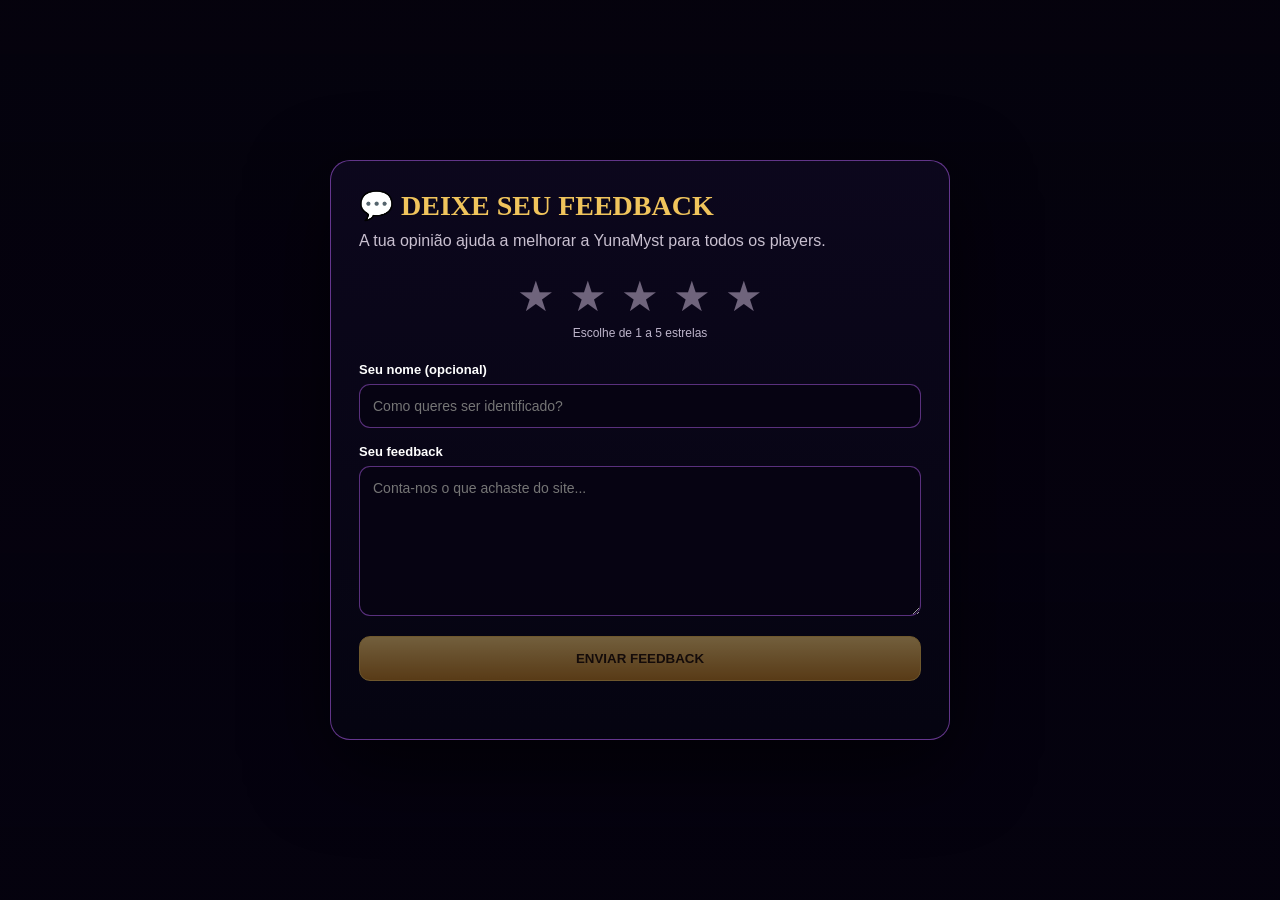
==== feedback.html @ e723e4aa "Adicionar página de feedback com avaliação por estrelas" ====
<!DOCTYPE html>
<html lang="pt-BR">
<head>
<meta charset="UTF-8">
<meta name="viewport" content="width=device-width,initial-scale=1">
<title>YunaMyst — Feedback</title>
<style>
*{box-sizing:border-box}body{margin:0;min-height:100vh;font-family:Arial,Helvetica,sans-serif;color:#fff;background:#05030b;display:flex;align-items:center;justify-content:center;padding:18px}.bg{position:fixed;inset:0;z-index:-1;background:linear-gradient(rgba(5,2,15,.58),rgba(5,2,15,.94)),url('https://tec8.com.br/wp-content/uploads/2019/06/Summoners-War.jpg') center/cover no-repeat}.card{width:min(620px,100%);background:linear-gradient(180deg,rgba(12,7,29,.98),rgba(5,4,17,.98));border:1px solid rgba(190,102,255,.5);border-radius:20px;padding:28px;box-shadow:0 25px 80px rgba(0,0,0,.65)}h1{margin:0 0 7px;color:#f0c45c;font:900 28px Georgia,serif}p{color:#c9c0d0;line-height:1.5;margin:0 0 20px}.stars{display:flex;justify-content:center;gap:8px;margin:8px 0 5px}.star{border:0;background:transparent;color:#6f647c;font-size:42px;cursor:pointer;line-height:1;padding:3px;transition:.15s}.star:hover,.star.selected{color:#f0c45c;transform:scale(1.1)}.hint{text-align:center;color:#bdb4ca;font-size:12px;margin-bottom:22px}.field{margin-bottom:16px}label{display:block;font-weight:800;font-size:13px;margin-bottom:7px}input,textarea{width:100%;border:1px solid rgba(190,102,255,.45);border-radius:11px;background:rgba(7,4,18,.9);color:#fff;padding:13px;font:14px Arial;outline:none}input:focus,textarea:focus{border-color:#b65cff;box-shadow:0 0 12px rgba(182,92,255,.15)}textarea{min-height:150px;resize:vertical}.submit{width:100%;border:1px solid #edbd4e;border-radius:11px;background:linear-gradient(#f6cd70,#bd7d1d);color:#251400;padding:14px;font-weight:900;cursor:pointer}.submit:disabled{opacity:.45;cursor:not-allowed}.result{text-align:center;color:#d99cff;font-weight:800;font-size:12px;min-height:18px;margin-top:12px}@media(max-width:850px){body{padding:12px}.card{padding:20px 16px;border-radius:17px}h1{font-size:23px}.star{font-size:35px}.stars{gap:4px}}
</style>
</head>
<body><div class="bg"></div><main class="card"><h1>💬 DEIXE SEU FEEDBACK</h1><p>A tua opinião ajuda a melhorar a YunaMyst para todos os players.</p><div class="stars" id="stars" aria-label="Escolhe de 1 a 5 estrelas"><button class="star" data-rating="1" type="button">★</button><button class="star" data-rating="2" type="button">★</button><button class="star" data-rating="3" type="button">★</button><button class="star" data-rating="4" type="button">★</button><button class="star" data-rating="5" type="button">★</button></div><div class="hint" id="hint">Escolhe de 1 a 5 estrelas</div><form id="feedbackForm"><div class="field"><label for="nome">Seu nome (opcional)</label><input id="nome" name="nome" maxlength="80" placeholder="Como queres ser identificado?"></div><div class="field"><label for="mensagem">Seu feedback</label><textarea id="mensagem" name="mensagem" maxlength="2000" required placeholder="Conta-nos o que achaste do site..."></textarea></div><button class="submit" id="submit" type="submit" disabled>ENVIAR FEEDBACK</button><div class="result" id="result"></div></form></main>
<script>
let rating=0;const stars=[...document.querySelectorAll('.star')],hint=document.getElementById('hint'),submit=document.getElementById('submit');function paint(n){stars.forEach((s,i)=>s.classList.toggle('selected',i<n));}stars.forEach(s=>s.addEventListener('click',()=>{rating=Number(s.dataset.rating);paint(rating);hint.textContent=rating+' de 5 estrelas';submit.disabled=false;}));document.getElementById('feedbackForm').addEventListener('submit',e=>{e.preventDefault();if(!rating)return;const nome=document.getElementById('nome').value.trim()||'Anónimo';const msg=document.getElementById('mensagem').value.trim();const subject=encodeURIComponent('Feedback YunaMyst — '+rating+'/5 estrelas');const body=encodeURIComponent('Avaliação: '+rating+'/5 estrelas\nNome: '+nome+'\n\nFeedback:\n'+msg);window.location.href='mailto:solange.hannah90@gmail.com?subject='+subject+'&body='+body;document.getElementById('result').textContent='A preparar o envio do feedback…';});
</script></body></html>
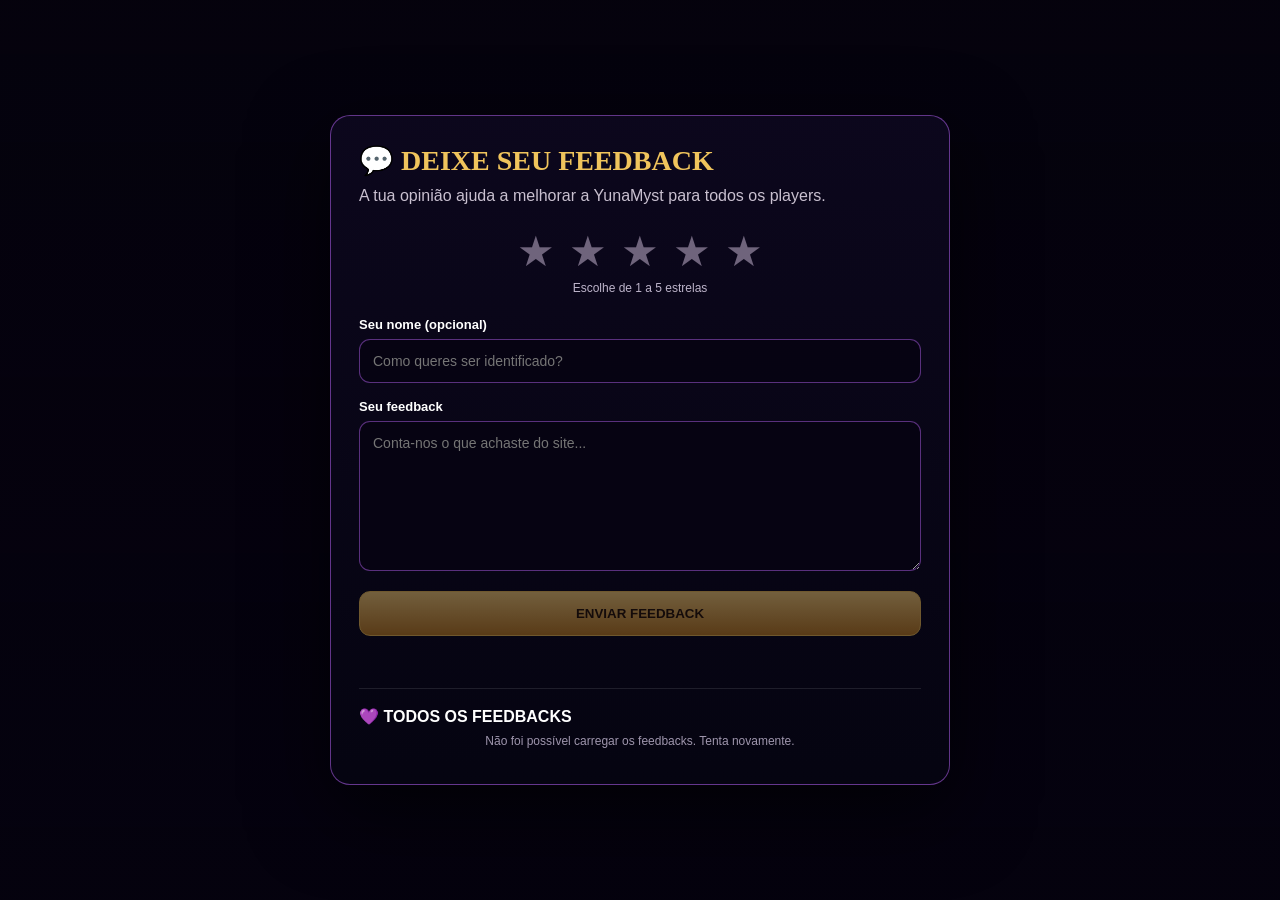
==== commit 475eb804: "Fazer a página de feedback usar a base central entre dispositivos" ====
--- a/feedback.html
+++ b/feedback.html
@@ -5,10 +5,15 @@
 <meta name="viewport" content="width=device-width,initial-scale=1">
 <title>YunaMyst — Feedback</title>
 <style>
-*{box-sizing:border-box}body{margin:0;min-height:100vh;font-family:Arial,Helvetica,sans-serif;color:#fff;background:#05030b;display:flex;align-items:center;justify-content:center;padding:18px}.bg{position:fixed;inset:0;z-index:-1;background:linear-gradient(rgba(5,2,15,.58),rgba(5,2,15,.94)),url('https://tec8.com.br/wp-content/uploads/2019/06/Summoners-War.jpg') center/cover no-repeat}.card{width:min(620px,100%);background:linear-gradient(180deg,rgba(12,7,29,.98),rgba(5,4,17,.98));border:1px solid rgba(190,102,255,.5);border-radius:20px;padding:28px;box-shadow:0 25px 80px rgba(0,0,0,.65)}h1{margin:0 0 7px;color:#f0c45c;font:900 28px Georgia,serif}p{color:#c9c0d0;line-height:1.5;margin:0 0 20px}.stars{display:flex;justify-content:center;gap:8px;margin:8px 0 5px}.star{border:0;background:transparent;color:#6f647c;font-size:42px;cursor:pointer;line-height:1;padding:3px;transition:.15s}.star:hover,.star.selected{color:#f0c45c;transform:scale(1.1)}.hint{text-align:center;color:#bdb4ca;font-size:12px;margin-bottom:22px}.field{margin-bottom:16px}label{display:block;font-weight:800;font-size:13px;margin-bottom:7px}input,textarea{width:100%;border:1px solid rgba(190,102,255,.45);border-radius:11px;background:rgba(7,4,18,.9);color:#fff;padding:13px;font:14px Arial;outline:none}input:focus,textarea:focus{border-color:#b65cff;box-shadow:0 0 12px rgba(182,92,255,.15)}textarea{min-height:150px;resize:vertical}.submit{width:100%;border:1px solid #edbd4e;border-radius:11px;background:linear-gradient(#f6cd70,#bd7d1d);color:#251400;padding:14px;font-weight:900;cursor:pointer}.submit:disabled{opacity:.45;cursor:not-allowed}.result{text-align:center;color:#d99cff;font-weight:800;font-size:12px;min-height:18px;margin-top:12px}@media(max-width:850px){body{padding:12px}.card{padding:20px 16px;border-radius:17px}h1{font-size:23px}.star{font-size:35px}.stars{gap:4px}}
+*{box-sizing:border-box}body{margin:0;min-height:100vh;font-family:Arial,Helvetica,sans-serif;color:#fff;background:#05030b;display:flex;align-items:center;justify-content:center;padding:18px}.bg{position:fixed;inset:0;z-index:-1;background:linear-gradient(rgba(5,2,15,.58),rgba(5,2,15,.94)),url('https://tec8.com.br/wp-content/uploads/2019/06/Summoners-War.jpg') center/cover no-repeat}.card{width:min(620px,100%);background:linear-gradient(180deg,rgba(12,7,29,.98),rgba(5,4,17,.98));border:1px solid rgba(190,102,255,.5);border-radius:20px;padding:28px;box-shadow:0 25px 80px rgba(0,0,0,.65)}h1{margin:0 0 7px;color:#f0c45c;font:900 28px Georgia,serif}p{color:#c9c0d0;line-height:1.5;margin:0 0 20px}.stars{display:flex;justify-content:center;gap:8px;margin:8px 0 5px}.star{border:0;background:transparent;color:#6f647c;font-size:42px;cursor:pointer;line-height:1;padding:3px;transition:.15s}.star:hover,.star.selected{color:#f0c45c;transform:scale(1.1)}.hint{text-align:center;color:#bdb4ca;font-size:12px;margin-bottom:22px}.field{margin-bottom:16px}label{display:block;font-weight:800;font-size:13px;margin-bottom:7px}input,textarea{width:100%;border:1px solid rgba(190,102,255,.45);border-radius:11px;background:rgba(7,4,18,.9);color:#fff;padding:13px;font:14px Arial;outline:none}input:focus,textarea:focus{border-color:#b65cff;box-shadow:0 0 12px rgba(182,92,255,.15)}textarea{min-height:150px;resize:vertical}.submit{width:100%;border:1px solid #edbd4e;border-radius:11px;background:linear-gradient(#f6cd70,#bd7d1d);color:#251400;padding:14px;font-weight:900;cursor:pointer}.submit:disabled{opacity:.45;cursor:not-allowed}.result{text-align:center;color:#d99cff;font-weight:800;font-size:12px;min-height:18px;margin-top:12px}.feedback-list{margin-top:22px;padding-top:18px;border-top:1px solid rgba(255,255,255,.1)}.feedback-item{padding:12px;border:1px solid rgba(190,102,255,.25);border-radius:11px;background:rgba(10,5,24,.65);margin-top:8px}.feedback-head{display:flex;justify-content:space-between;gap:10px;font-weight:800;font-size:12px}.feedback-stars{color:#f0c45c}.feedback-text{color:#c9c0d0;font-size:12px;line-height:1.45;margin-top:7px;white-space:pre-wrap}.feedback-empty{text-align:center;color:#9f96ad;font-size:12px;padding:8px}@media(max-width:850px){body{padding:12px}.card{padding:20px 16px;border-radius:17px}h1{font-size:23px}.star{font-size:35px}.stars{gap:4px}}
 </style>
 </head>
-<body><div class="bg"></div><main class="card"><h1>💬 DEIXE SEU FEEDBACK</h1><p>A tua opinião ajuda a melhorar a YunaMyst para todos os players.</p><div class="stars" id="stars" aria-label="Escolhe de 1 a 5 estrelas"><button class="star" data-rating="1" type="button">★</button><button class="star" data-rating="2" type="button">★</button><button class="star" data-rating="3" type="button">★</button><button class="star" data-rating="4" type="button">★</button><button class="star" data-rating="5" type="button">★</button></div><div class="hint" id="hint">Escolhe de 1 a 5 estrelas</div><form id="feedbackForm"><div class="field"><label for="nome">Seu nome (opcional)</label><input id="nome" name="nome" maxlength="80" placeholder="Como queres ser identificado?"></div><div class="field"><label for="mensagem">Seu feedback</label><textarea id="mensagem" name="mensagem" maxlength="2000" required placeholder="Conta-nos o que achaste do site..."></textarea></div><button class="submit" id="submit" type="submit" disabled>ENVIAR FEEDBACK</button><div class="result" id="result"></div></form></main>
+<body><div class="bg"></div><main class="card"><h1>💬 DEIXE SEU FEEDBACK</h1><p>A tua opinião ajuda a melhorar a YunaMyst para todos os players.</p><div class="stars" id="stars" aria-label="Escolhe de 1 a 5 estrelas"><button class="star" data-rating="1" type="button">★</button><button class="star" data-rating="2" type="button">★</button><button class="star" data-rating="3" type="button">★</button><button class="star" data-rating="4" type="button">★</button><button class="star" data-rating="5" type="button">★</button></div><div class="hint" id="hint">Escolhe de 1 a 5 estrelas</div><form id="feedbackForm"><div class="field"><label for="nome">Seu nome (opcional)</label><input id="nome" name="nome" maxlength="80" placeholder="Como queres ser identificado?"></div><div class="field"><label for="mensagem">Seu feedback</label><textarea id="mensagem" name="mensagem" maxlength="300" required placeholder="Conta-nos o que achaste do site..."></textarea></div><button class="submit" id="submit" type="submit" disabled>ENVIAR FEEDBACK</button><div class="result" id="result"></div></form><div class="feedback-list"><strong>💜 TODOS OS FEEDBACKS</strong><div id="feedbackList"><div class="feedback-empty">A carregar...</div></div></div></main>
 <script>
-let rating=0;const stars=[...document.querySelectorAll('.star')],hint=document.getElementById('hint'),submit=document.getElementById('submit');function paint(n){stars.forEach((s,i)=>s.classList.toggle('selected',i<n));}stars.forEach(s=>s.addEventListener('click',()=>{rating=Number(s.dataset.rating);paint(rating);hint.textContent=rating+' de 5 estrelas';submit.disabled=false;}));document.getElementById('feedbackForm').addEventListener('submit',e=>{e.preventDefault();if(!rating)return;const nome=document.getElementById('nome').value.trim()||'Anónimo';const msg=document.getElementById('mensagem').value.trim();const subject=encodeURIComponent('Feedback YunaMyst — '+rating+'/5 estrelas');const body=encodeURIComponent('Avaliação: '+rating+'/5 estrelas\nNome: '+nome+'\n\nFeedback:\n'+msg);window.location.href='mailto:solange.hannah90@gmail.com?subject='+subject+'&body='+body;document.getElementById('result').textContent='A preparar o envio do feedback…';});
-</script></body></html>+const API='https://uxwbbaeupemihonwyszu.supabase.co/functions/v1/feedbacks';let rating=0;const stars=[...document.querySelectorAll('.star')],hint=document.getElementById('hint'),submit=document.getElementById('submit'),result=document.getElementById('result'),list=document.getElementById('feedbackList');
+function paint(n){stars.forEach((s,i)=>s.classList.toggle('selected',i<n));}
+async function loadFeedbacks(){try{const r=await fetch(API+'?t='+Date.now(),{cache:'no-store'});if(!r.ok)throw new Error();const items=await r.json();list.innerHTML='';if(!Array.isArray(items)||!items.length){list.innerHTML='<div class="feedback-empty">Ainda não há feedbacks enviados.</div>';return;}items.forEach(x=>{const box=document.createElement('div');box.className='feedback-item';const head=document.createElement('div');head.className='feedback-head';const name=document.createElement('span');name.textContent=x.name||'Jogador';const starsBox=document.createElement('span');starsBox.className='feedback-stars';const n=Math.max(0,Math.min(5,Number(x.rating)||0));starsBox.textContent='★'.repeat(n)+'☆'.repeat(5-n);head.append(name,starsBox);const text=document.createElement('div');text.className='feedback-text';text.textContent=x.message||'';box.append(head,text);list.append(box);});}catch(e){list.innerHTML='<div class="feedback-empty">Não foi possível carregar os feedbacks. Tenta novamente.</div>';}}
+stars.forEach(s=>s.addEventListener('click',()=>{rating=Number(s.dataset.rating);paint(rating);hint.textContent=rating+' de 5 estrelas';submit.disabled=false;}));
+document.getElementById('feedbackForm').addEventListener('submit',async e=>{e.preventDefault();const message=document.getElementById('mensagem').value.trim();const name=document.getElementById('nome').value.trim()||'Jogador';if(!rating||!message)return;submit.disabled=true;submit.textContent='A ENVIAR...';try{const r=await fetch(API,{method:'POST',headers:{'Content-Type':'application/json','Accept':'application/json'},body:JSON.stringify({name,rating,message})});if(!r.ok)throw new Error();document.getElementById('mensagem').value='';paint(0);rating=0;hint.textContent='Feedback enviado com sucesso ✓';result.textContent='O feedback ficou guardado na base central e pode ser visto noutro PC ou telemóvel.';await loadFeedbacks();}catch(e){result.textContent='Não foi possível enviar o feedback. Tenta novamente.';}finally{submit.disabled=false;submit.textContent='ENVIAR FEEDBACK';}});
+loadFeedbacks();
+</script></body></html>
